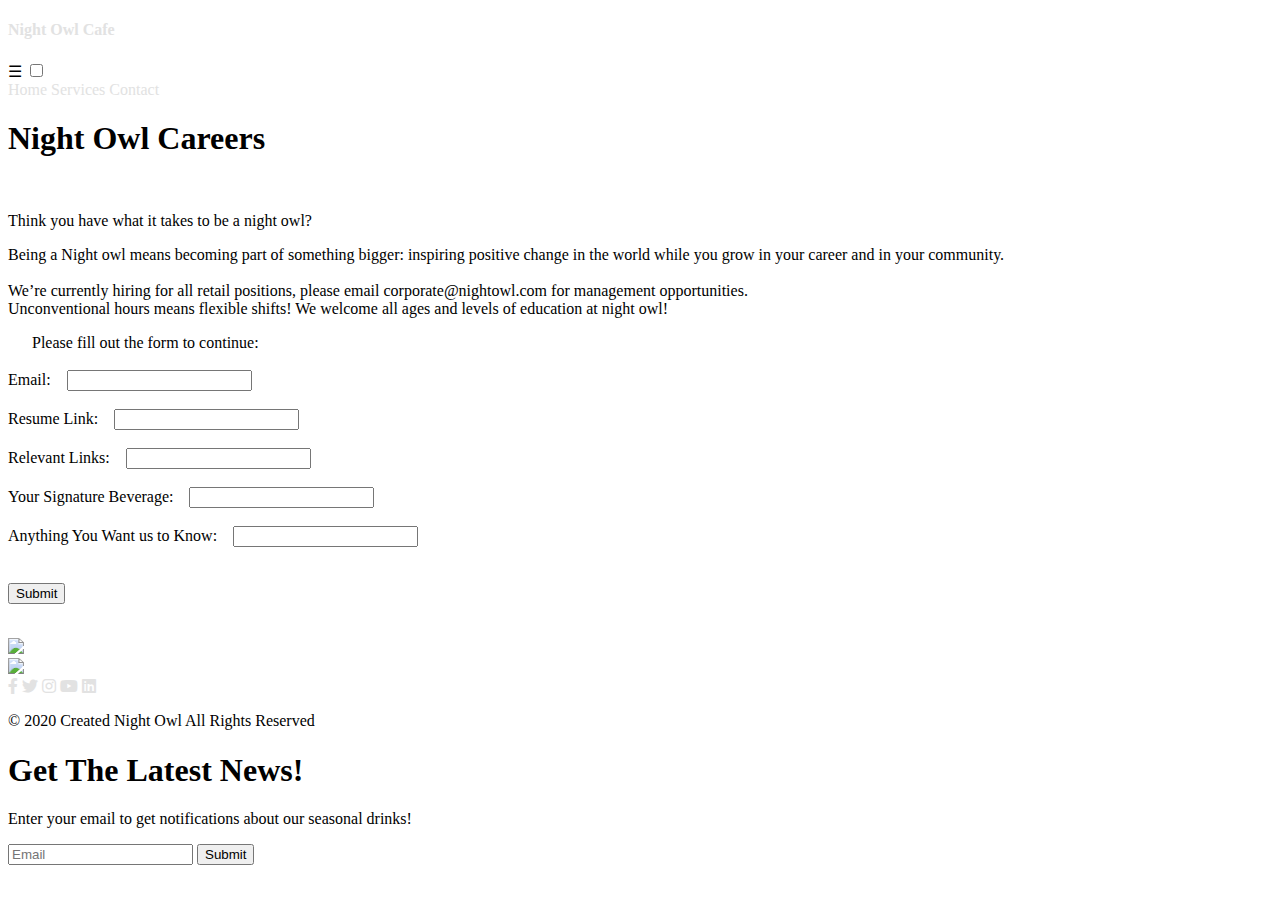
==== apply.html @ 24742e05 "Add files via upload" ====
<!DOCTYPE html>
<html lang="en">
<head>
  <meta charset="UTF-8">
  <meta name="viewport" content="width=device-width, initial-scale=1.0">
  <link href="https://fonts.googleapis.com/css?family=Poppins&display=swap" rel="stylesheet">
  <link rel="stylesheet" href="https://cdnjs.cloudflare.com/ajax/libs/font-awesome/5.11.2/css/all.css">
  <link rel="stylesheet" href="css/apply.css">
  <title>Careers</title>
  <style type="text/css">
      a {
        color: rgb(226, 226, 226);
        text-decoration: none;
      }
  </style>
</head>

<body>
  <nav>
    <div class="logo">
      <h4><a href="index.html">Night Owl Cafe</a></h4>
    </div>
    <div class="hamburger">
      <label for="toggle">&#9776;</label>
      <input type="checkbox" id="toggle"/>
      <div class="nav-links">
        <a class="current" href="index.html">Home</a>
        <a  href="services.html">Services</a>
        <a href="contact.html">Contact</a>
      </div>
    </div>
  </nav>

  <h1 id="headingcareer">Night Owl <span id="careerbig">Careers</span></h1><br>
  <p id="specialhead">Think you have what it takes to be a night owl? </p>
  <p id="desctxt">Being a Night owl means becoming part of something bigger:
    inspiring positive change in the world while you grow in your career and in
     your community. <br><br>We’re currently hiring for all retail positions,
     please email <span id="brightblue">corporate@nightowl.com</span> for management
     opportunities.<br>Unconventional hours means flexible shifts! We welcome
     all ages and levels of education at night owl!</p>
  <div class="formbox">

    <div class="fixalign">


  <form id="frm1">
    &nbsp&nbsp&nbsp&nbsp&nbsp&nbsp<span id="medblue">Please fill out the form to continue:</span><br><br>
    Email: &nbsp&nbsp&nbsp<input type="text" class="text" id="Email"><br><br>
    Resume Link: &nbsp&nbsp&nbsp<input type="text" class="text"id="Resume"><br><br>
    Relevant Links: &nbsp&nbsp&nbsp<input type="text" class="text"id="Relevant"><br><br>
    Your Signature Beverage: &nbsp&nbsp&nbsp<input type="text"class="text" id="Signature"><br><br>
    Anything You Want us to Know: &nbsp&nbsp&nbsp<input type="text" class="text"id="Anything"><br><br><br>
    <input type="button" class="btn"onclick=" process_answer();" value="Submit"><br><br>
    <p id="answer"></p>
  </form>
  <img id="imageside" src="https://i.imgur.com/GYp8SP2.jpg" width="60%">

<script>
function process_answer() {
var mail = document.getElementById("Email").value;
var Resume = document.getElementById("Resume").value;
var Signature = document.getElementById("Signature").value;
var Anything = document.getElementById("Anything").value;

if (mail == "" || Resume == "" || Signature == ""){
  document.getElementById("answer").innerHTML =
  "Uh ok! Looks like you didn't fill out the form completely"
} else {
  document.getElementById("answer").innerHTML =
  "Thank you for submitting an appliction! We'll be getting to you shortly."
}
}

</script>
  </div>
</div>
  <footer>
    <div class="footer-container">

      <div class="footer-left">
        <img src="images/logo.png" class="logo-footer">
        <div class="social-media">
          <a href="#"><i class="fab fa-facebook-f"></i></a>
          <a href="#"><i class="fab fa-twitter"></i></a>
          <a href="#"><i class="fab fa-instagram"></i></a>
          <a href="#"><i class="fab fa-youtube"></i></a>
          <a href="#"><i class="fab fa-linkedin"></i></a>

        </div>
        <p class="copyright">© 2020 Created Night Owl All Rights Reserved </p>
      </div>

      <div class="footer-right">
        <h1>Get The Latest News!</h1>
        <div class="border"></div>
        <p>Enter your email to get notifications about our seasonal drinks!</p>
        <form action="" class="notif-form">
          <input type="text" class="text" placeholder="Email">
          <input type="submit" class="btn" value="Submit">
        </form>
      </div>
    </div>
  </footer>

</body>
</html>
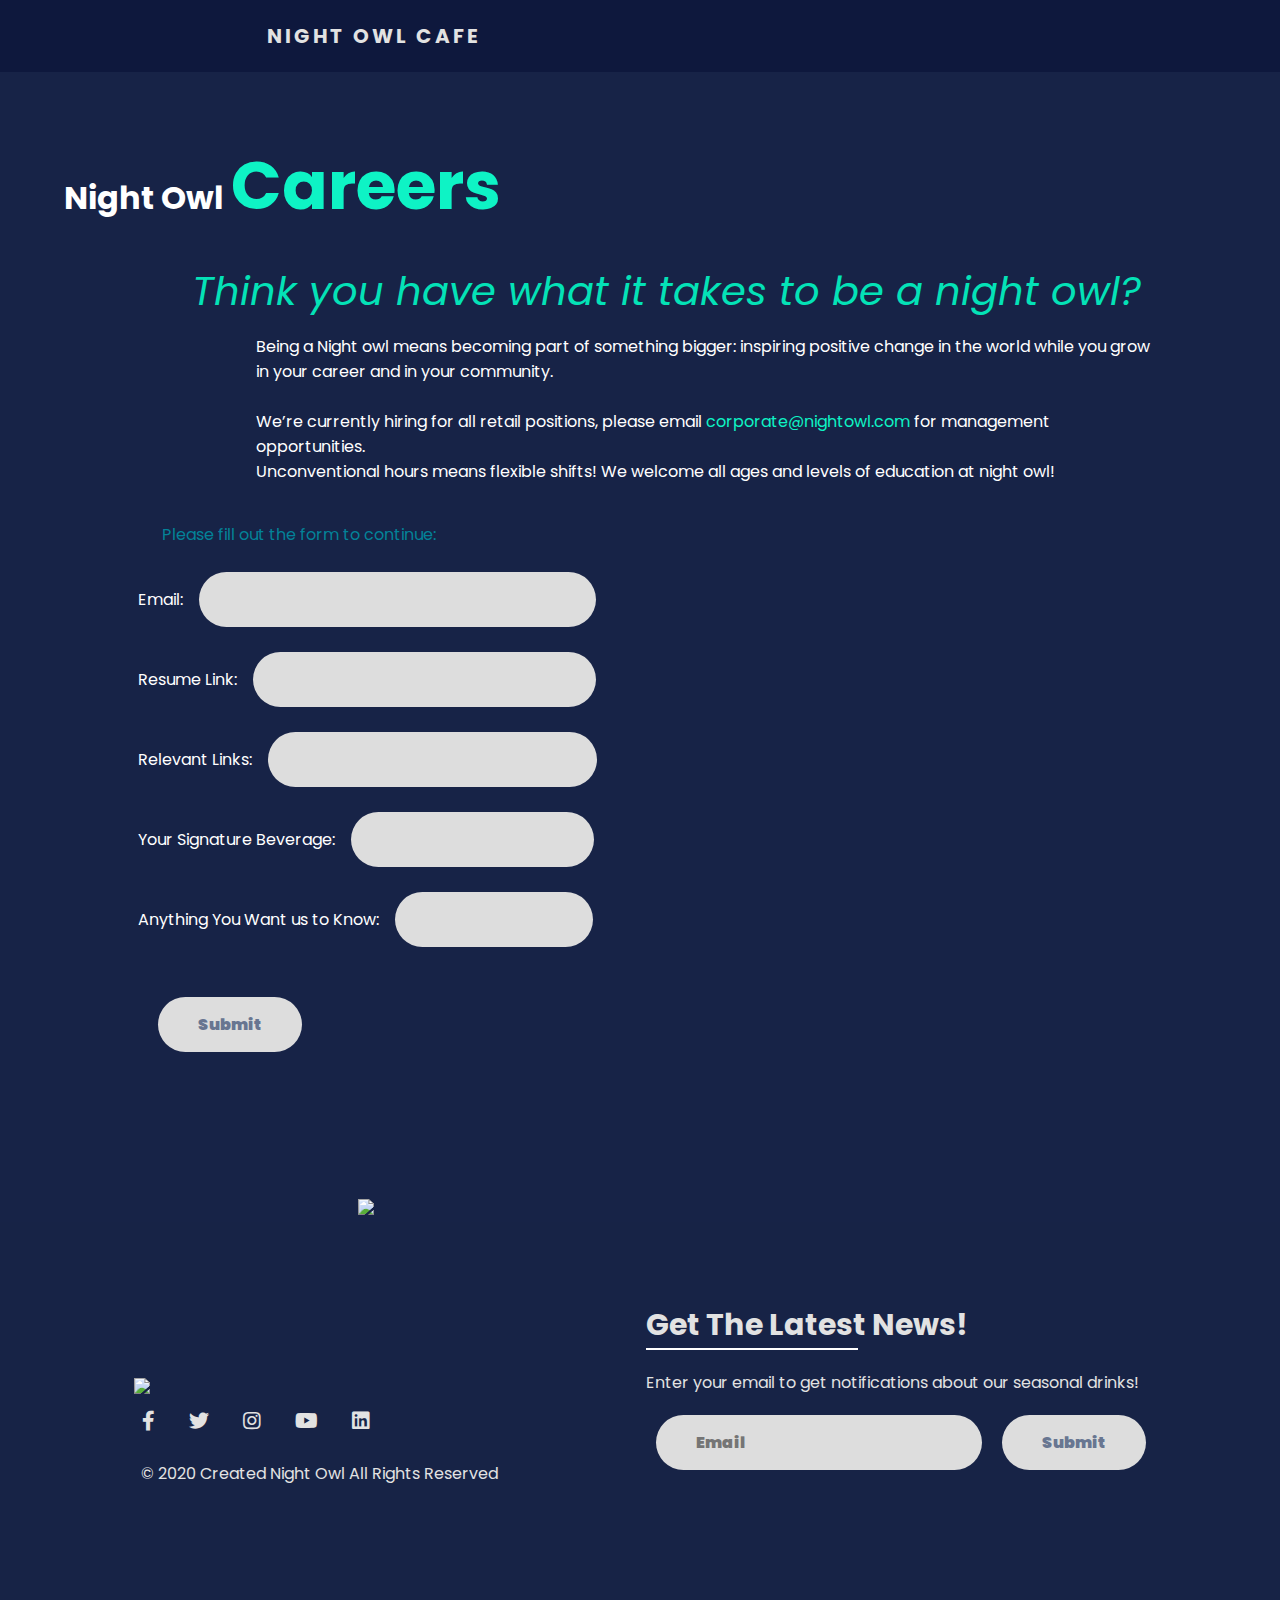
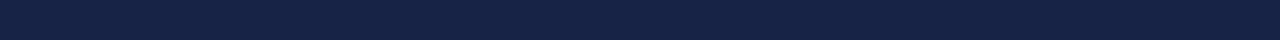
==== commit 7e3efb7a: "Update apply.html" ====
--- a/apply.html
+++ b/apply.html
@@ -17,19 +17,24 @@
 
 <body>
   <nav>
-    <div class="logo">
-      <h4><a href="index.html">Night Owl Cafe</a></h4>
-    </div>
-    <div class="hamburger">
-      <label for="toggle">&#9776;</label>
-      <input type="checkbox" id="toggle"/>
-      <div class="nav-links">
-        <a class="current" href="index.html">Home</a>
-        <a  href="services.html">Services</a>
-        <a href="contact.html">Contact</a>
-      </div>
-    </div>
-  </nav>
+     <div class="logo">
+       <h4><a href="index.html">Night Owl Cafe</a></h4>
+     </div>
+     <div class="hamburger">
+       <label for="toggle">&#9776;</label>
+       <input type="checkbox" id="toggle"/>
+       <div class="nav-links">
+         <a class="current" href="index.html">Home</a>
+         <a  href="apply.html">Apply</a>
+         <a href="events.html">Events</a>
+         <a href="donation.html">Donation</a>
+         <a href="giftcards.html">Giftcards</a>
+         <a href="team.html">About
+         <a href="#">Selection</a>
+         </a>
+       </div>
+     </div>
+   </nav>
 
   <h1 id="headingcareer">Night Owl <span id="careerbig">Careers</span></h1><br>
   <p id="specialhead">Think you have what it takes to be a night owl? </p>
--- a/css/apply.css
+++ b/css/apply.css
@@ -0,0 +1,429 @@
+*{
+	margin: 0;
+	padding: 0;
+  box-sizing: border-box;
+  font-family: 'Poppins', sans-serif;
+
+}
+
+body {
+	background-color:#172347;
+	color:white;
+}
+
+
+.formback {
+	width:500px;
+	height:380px;
+	background-color:#025385;
+	text-align: center;
+	margin-bottom: 80px;
+}
+
+form {
+	padding-left: 10px;
+	padding-bottom: 40px;
+	margin-bottom: 80px;
+	width: 500px;
+}
+
+hr.event-divider{
+	border-style:dashed;
+	border-width: 2px;
+	margin-left:40px;
+	margin-right:40px;
+	margin-bottom: 15px;
+}
+
+p.day{
+	text-align:center;
+	font-size: 30px;
+	font-weight:bold;
+}
+
+.event {
+	width: 100%;
+	min-height: 300px;
+	padding: 20px;
+	margin-bottom: 40px;
+	text-align:center;
+}
+
+.date {
+	height: 100px;
+	width: 100px;
+	margin: 0, auto, 20px, auto;
+	display: inline-block;
+	background-color:#04E2B7;
+	color:black;
+}
+
+.details {
+	height: 100px;
+	width: 65%;
+	margin-top: 50px;
+	margin-bottom: 40px;
+	margin: auto;
+	text-align:left;
+	padding: 30px;
+	min-height: 40px;
+}
+
+@media screen and (max-width:800px){
+	.event {
+		height: 300px;
+	}
+}
+
+@media screen and (max-width:550px){
+	.event {
+		height: 400px;
+	}
+}
+
+nav {
+  position: sticky;
+  top: 0px;
+  display: flex;
+  justify-content: space-around;
+  align-items: center;
+  width: 100%;
+  min-height: 8vh;
+  z-index: 999;
+	background-color: #0e183d;
+	animation-name: toolbarblack;
+	animation-duration: 8s;
+	animation-iteration-count: 1;
+}
+
+@keyframes toolbarblack {
+  0% {background-color:#172346;}
+  100% {background-color:#0e183d;}
+}
+
+.logo {
+  text-transform: uppercase;
+  letter-spacing: 3px;
+  font-size: 125%;
+}
+
+.hamburger {
+  text-align: right;
+  height: 70px;
+  line-height: 70px;
+  color: rgb(226, 226, 226);
+}
+
+.nav-links {
+  margin: 0 30px 0 0;
+  font-weight: bold;
+  width: 100%;
+}
+
+.nav-links a {
+  clear: right;
+  margin: 0 20px;
+  line-height: 70px;
+  transition: 0.35s ease-in;
+}
+
+.nav-links a:hover {
+  background-color: #687691;
+  color: rgb(0, 0, 0);
+}
+
+.nav-links .current {
+  color: rgb(253, 210, 15);
+}
+
+.nav-links .current:hover {
+  color: rgb(253, 210, 15);
+}
+
+label {
+  margin: 0 40px 0 0;
+  font-size: 162.5%;
+  line-height: 70px;
+  display: none;
+  float: right;
+}
+
+#toggle {
+  display: none;
+}
+
+@media screen and (max-width: 600px) {
+  label {
+    display: block;
+    cursor: pointer;
+  }
+
+  .nav-links {
+    text-align: center;
+    background-color: #687691;
+    width: 100%;
+    display: none;
+  }
+
+  .nav-links a:first-child {
+    border-top: 1px solid white;
+
+  }
+
+  .nav-links a {
+    display: block;
+    border-bottom: 1px solid white;
+    margin: 0px;
+
+  }
+
+  #toggle:checked + .nav-links {
+    display: block;
+  }
+}
+
+
+footer {
+	animation-name: toolbarblack;
+	animation-duration: 8s;
+	padding: 50px 0;
+	background-color: #0e183d;
+  }
+
+  .footer-container {
+    max-width: 1200px;
+    margin: auto;
+    padding: 0 20px;
+    display: flex;
+    justify-content: space-around;
+    align-items: center;
+    flex-wrap: wrap-reverse;
+  }
+
+  .logo-footer {
+    width: 250px;
+  }
+
+  .social-media {
+    margin: 5px 8px;;
+  }
+
+  .social-media a {
+    margin-right: 30px;
+    font-size: 20px;
+    transition: 0.35s ease-in;
+  }
+
+  .social-media a:hover {
+    color: black;
+  }
+
+  .copyright {
+    color: rgb(226, 226, 226);
+    padding: 20px 0px 0px 7px;
+  }
+
+  .footer-right h1 {
+    margin-top: 30px;
+    color: rgb(226, 226, 226);
+    font-size: 30px;
+  }
+
+  .nav-links {
+    text-align: center;
+    background-color: #687691;
+    width: 100%;
+    display: none;
+  }
+
+  .nav-links a:first-child {
+    border-top: 1px solid white;
+
+  }
+
+  .nav-links a {
+    display: block;
+    border-bottom: 1px solid white;
+    margin: 0px;
+
+  }
+
+  #toggle:checked + .nav-links {
+    display: block;
+  }
+
+
+
+footer {
+  background-color: #172346;
+  padding: 50px 0;
+}
+
+.footer-container {
+  max-width: 1200px;
+  margin: auto;
+  padding: 0 20px;
+  display: flex;
+  justify-content: space-around;
+  align-items: center;
+  flex-wrap: wrap-reverse;
+}
+
+.logo-footer {
+  width: 250px;
+}
+
+.social-media {
+  margin: 5px 8px;;
+}
+
+.social-media a {
+  margin-right: 30px;
+  font-size: 20px;
+  transition: 0.35s ease-in;
+}
+
+.social-media a:hover {
+  color: black;
+}
+
+.copyright {
+  color: rgb(226, 226, 226);
+  padding: 20px 0px 0px 7px;
+}
+
+.footer-right h1 {
+  margin-top: 30px;
+  color: rgb(226, 226, 226);
+  font-size: 30px;
+}
+
+.footer-right p {
+  color: rgb(226, 226, 226);
+  padding-bottom: 20px;
+}
+
+.border {
+  margin: 0px 0 20px 0;
+  width: 212px;
+  height: 2px;
+  background: white;
+}
+
+.notif-form {
+  display: flex;
+  justify-content: center;
+  align-content: center;
+  flex-wrap: wrap;
+}
+
+.text {
+  flex: 1;
+  padding: 15px 40px;
+  font-size: 16px;
+  color: #687691;
+  background: #ddd;
+  font-weight: 900;
+  border: none;
+  outline: none;
+  border-radius: 30px;
+  min-width: 150px;
+}
+
+.btn {
+  cursor: pointer;
+  padding: 15px 40px;
+  font-size: 16px;
+  color: #687691;
+  background: #ddd;
+  font-weight: 900;
+  border: none;
+  outline: none;
+  border-radius: 30px;
+  margin-left: 20px;
+  transition: opacity 0.35s ease-in;
+}
+
+.btn:hover {
+  opacity: 0.6;
+}
+
+@media screen and (max-width:1000px) {
+  .footer-container {
+    max-width: 600px;
+  }
+
+  .footer-right {
+    width: 100%;
+    margin-bottom: 50px;
+  }
+
+  .footer-left {
+    width: 100%;
+    text-align: center;
+  }
+}
+.center {
+	text-align: center;
+}
+.formbox {
+	padding-left: 10%;
+
+}
+#headingcareer{
+	padding-top: 5%;
+	padding-left: 5%;
+}
+
+#careerbig{
+	font-size: 50pt;
+	color: #0EF3C5;
+}
+#desctxt{
+	padding-left: 20%;
+	padding-right: 10%;
+	padding-bottom: 3%;
+}
+#specialhead{
+	color: #04E2B7;
+	font-size: 30pt;
+	font-style: oblique;
+	padding-left: 15%;
+	padding-right: 10%;
+	padding-bottom: 1%;
+}
+#brightblue {
+	color: #0EF3C5;
+}
+#Email {
+	width: 81%;
+}
+#Resume {
+	width: 70%;
+}
+#Relevant{
+	width: 67.2%;
+}
+#Signature{
+	width: 49.5%;
+}
+#Anything {
+	width: 40.5%;
+}
+#medblue {
+	color: #038298;
+}
+#imageside {
+	display: inline-block;
+	padding-left: 20%;
+	padding-top: 0%;
+}
+#frm1 {
+	display: inline-block;
+}
+#button {
+	font-family: 'Poppins', sans-serif;
+}
+#answer {
+	color: #0EF3C5;
+}
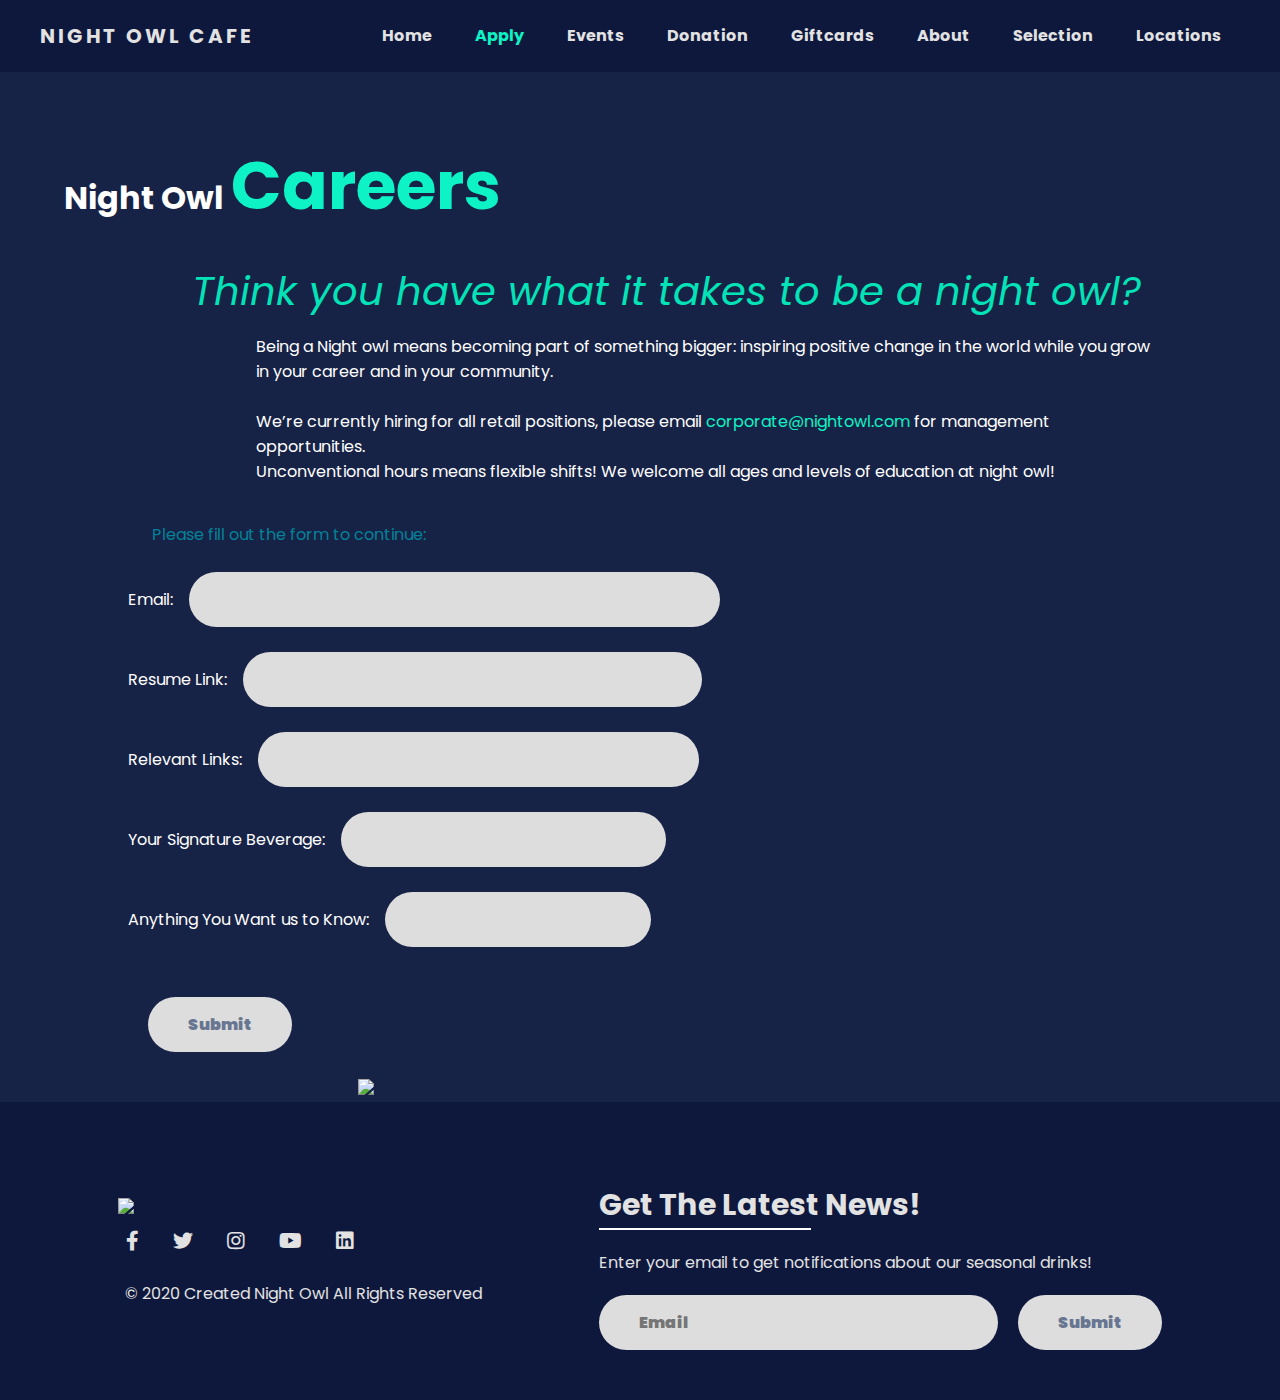
==== commit 6c8bdd13: "Update apply.html" ====
--- a/apply.html
+++ b/apply.html
@@ -24,13 +24,14 @@
        <label for="toggle">&#9776;</label>
        <input type="checkbox" id="toggle"/>
        <div class="nav-links">
-         <a class="current" href="index.html">Home</a>
-         <a  href="apply.html">Apply</a>
+         <a  href="index.html">Home</a>
+         <a class="current" href="apply.html">Apply</a>
          <a href="events.html">Events</a>
          <a href="donation.html">Donation</a>
          <a href="giftcards.html">Giftcards</a>
          <a href="team.html">About
-         <a href="#">Selection</a>
+         <a href="coffee.html">Selection</a>
+         <a href="locations.html">Locations</a>
          </a>
        </div>
      </div>
--- a/css/apply.css
+++ b/css/apply.css
@@ -3,83 +3,8 @@
 	padding: 0;
   box-sizing: border-box;
   font-family: 'Poppins', sans-serif;
-
-}
-
-body {
-	background-color:#172347;
-	color:white;
-}
-
-
-.formback {
-	width:500px;
-	height:380px;
-	background-color:#025385;
-	text-align: center;
-	margin-bottom: 80px;
-}
-
-form {
-	padding-left: 10px;
-	padding-bottom: 40px;
-	margin-bottom: 80px;
-	width: 500px;
-}
-
-hr.event-divider{
-	border-style:dashed;
-	border-width: 2px;
-	margin-left:40px;
-	margin-right:40px;
-	margin-bottom: 15px;
-}
-
-p.day{
-	text-align:center;
-	font-size: 30px;
-	font-weight:bold;
-}
-
-.event {
-	width: 100%;
-	min-height: 300px;
-	padding: 20px;
-	margin-bottom: 40px;
-	text-align:center;
-}
-
-.date {
-	height: 100px;
-	width: 100px;
-	margin: 0, auto, 20px, auto;
-	display: inline-block;
-	background-color:#04E2B7;
-	color:black;
-}
-
-.details {
-	height: 100px;
-	width: 65%;
-	margin-top: 50px;
-	margin-bottom: 40px;
-	margin: auto;
-	text-align:left;
-	padding: 30px;
-	min-height: 40px;
-}
-
-@media screen and (max-width:800px){
-	.event {
-		height: 300px;
-	}
-}
-
-@media screen and (max-width:550px){
-	.event {
-		height: 400px;
-	}
-}
+}
+
 
 nav {
   position: sticky;
@@ -89,16 +14,19 @@
   align-items: center;
   width: 100%;
   min-height: 8vh;
-  z-index: 999;
-	background-color: #0e183d;
+  background-color: #0e183d;
 	animation-name: toolbarblack;
 	animation-duration: 8s;
 	animation-iteration-count: 1;
-}
-
+  z-index: 999;
+}
 @keyframes toolbarblack {
   0% {background-color:#172346;}
   100% {background-color:#0e183d;}
+}
+body {
+	background-color: #172346;
+	color: white;
 }
 
 .logo {
@@ -129,11 +57,10 @@
 
 .nav-links a:hover {
   background-color: #687691;
-  color: rgb(0, 0, 0);
 }
 
 .nav-links .current {
-  color: rgb(253, 210, 15);
+  color: #0EF3C5;
 }
 
 .nav-links .current:hover {
@@ -182,80 +109,10 @@
   }
 }
 
-
 footer {
+	background-color: #0e183d;
 	animation-name: toolbarblack;
 	animation-duration: 8s;
-	padding: 50px 0;
-	background-color: #0e183d;
-  }
-
-  .footer-container {
-    max-width: 1200px;
-    margin: auto;
-    padding: 0 20px;
-    display: flex;
-    justify-content: space-around;
-    align-items: center;
-    flex-wrap: wrap-reverse;
-  }
-
-  .logo-footer {
-    width: 250px;
-  }
-
-  .social-media {
-    margin: 5px 8px;;
-  }
-
-  .social-media a {
-    margin-right: 30px;
-    font-size: 20px;
-    transition: 0.35s ease-in;
-  }
-
-  .social-media a:hover {
-    color: black;
-  }
-
-  .copyright {
-    color: rgb(226, 226, 226);
-    padding: 20px 0px 0px 7px;
-  }
-
-  .footer-right h1 {
-    margin-top: 30px;
-    color: rgb(226, 226, 226);
-    font-size: 30px;
-  }
-
-  .nav-links {
-    text-align: center;
-    background-color: #687691;
-    width: 100%;
-    display: none;
-  }
-
-  .nav-links a:first-child {
-    border-top: 1px solid white;
-
-  }
-
-  .nav-links a {
-    display: block;
-    border-bottom: 1px solid white;
-    margin: 0px;
-
-  }
-
-  #toggle:checked + .nav-links {
-    display: block;
-  }
-
-
-
-footer {
-  background-color: #172346;
   padding: 50px 0;
 }
 
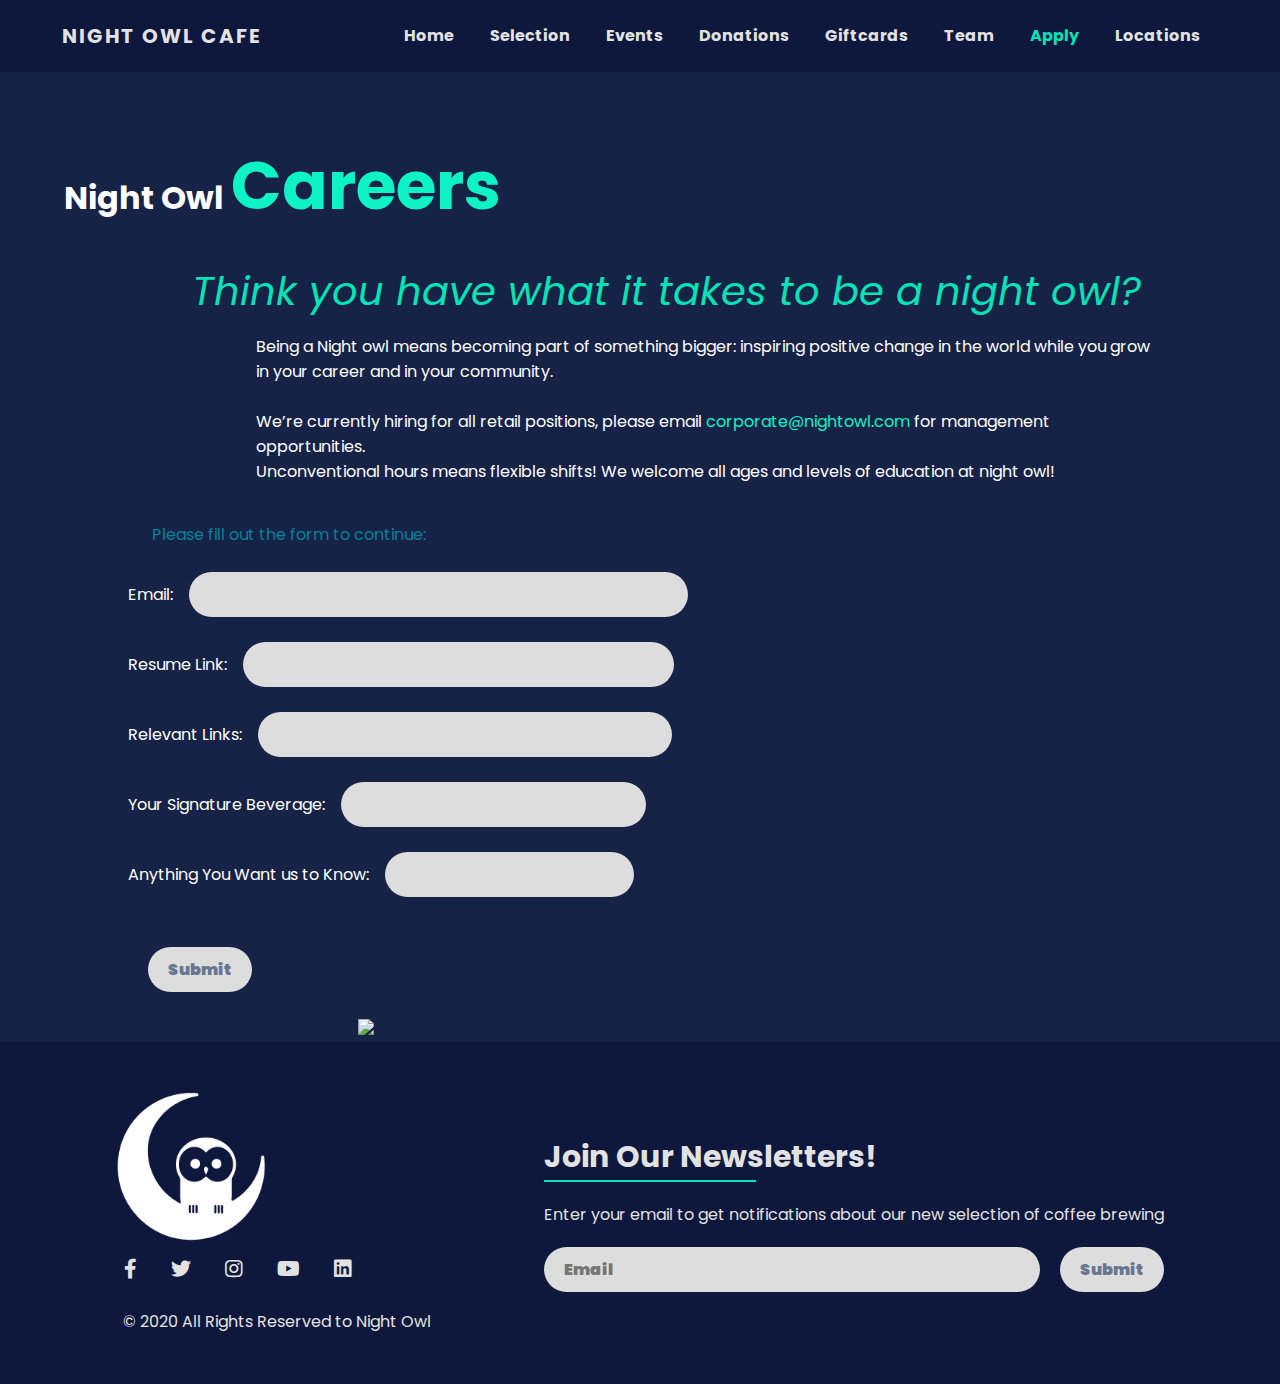
==== commit 059ae885: "footer" ====
--- a/apply.html
+++ b/apply.html
@@ -17,25 +17,26 @@
 
 <body>
   <nav>
-     <div class="logo">
-       <h4><a href="index.html">Night Owl Cafe</a></h4>
-     </div>
-     <div class="hamburger">
-       <label for="toggle">&#9776;</label>
-       <input type="checkbox" id="toggle"/>
-       <div class="nav-links">
-         <a  href="index.html">Home</a>
-         <a class="current" href="apply.html">Apply</a>
-         <a href="events.html">Events</a>
-         <a href="donation.html">Donation</a>
-         <a href="giftcards.html">Giftcards</a>
-         <a href="team.html">About
-         <a href="coffee.html">Selection</a>
-         <a href="locations.html">Locations</a>
-         </a>
-       </div>
-     </div>
-   </nav>
+    <div class="logo">
+      <h4><a href="index.html">Night Owl Cafe</a></h4>
+    </div>
+    <ul class="nav-links">
+      <li><a  href="index.html">Home</a></li>
+      <li><a href="coffee.html">Selection</a></li>
+      <li><a href="events.html">Events</a></li>
+      <li><a href="donation.html">Donations</a></li>
+      <li><a href="giftcards.html">Giftcards</a></li>
+      <li><a href="team.html">Team</a></li>
+      <li><a class="current" href="apply.html">Apply</a></li>
+      <li><a href="locations.html">Locations</a></li>
+    </ul>
+    <div class="burger">
+      <div class="top"></div>
+      <div class="middle"></div>
+      <div class="bottom"></div>
+    </div>
+  </nav>
+  <script src="/js/nav.js"></script>
 
   <h1 id="headingcareer">Night Owl <span id="careerbig">Careers</span></h1><br>
   <p id="specialhead">Think you have what it takes to be a night owl? </p>
@@ -81,33 +82,32 @@
 </script>
   </div>
 </div>
-  <footer>
-    <div class="footer-container">
+<footer>
+  <div class="footer-container">
 
-      <div class="footer-left">
-        <img src="images/logo.png" class="logo-footer">
-        <div class="social-media">
-          <a href="#"><i class="fab fa-facebook-f"></i></a>
-          <a href="#"><i class="fab fa-twitter"></i></a>
-          <a href="#"><i class="fab fa-instagram"></i></a>
-          <a href="#"><i class="fab fa-youtube"></i></a>
-          <a href="#"><i class="fab fa-linkedin"></i></a>
+    <div class="footer-left">
+      <img src="images/logo.png" class="logo-footer">
+      <div class="social-media">
+        <a href="#"><i class="fab fa-facebook-f"></i></a>
+        <a href="#"><i class="fab fa-twitter"></i></a>
+        <a href="#"><i class="fab fa-instagram"></i></a>
+        <a href="#"><i class="fab fa-youtube"></i></a>
+        <a href="#"><i class="fab fa-linkedin"></i></a>
+      </div>
+      <p class="copyright">© 2020 All Rights Reserved to Night Owl <br> </p>
+    </div>
 
-        </div>
-        <p class="copyright">© 2020 Created Night Owl All Rights Reserved </p>
-      </div>
-
-      <div class="footer-right">
-        <h1>Get The Latest News!</h1>
-        <div class="border"></div>
-        <p>Enter your email to get notifications about our seasonal drinks!</p>
-        <form action="" class="notif-form">
-          <input type="text" class="text" placeholder="Email">
-          <input type="submit" class="btn" value="Submit">
-        </form>
-      </div>
+    <div class="footer-right">
+      <h1>Join Our Newsletters!</h1>
+      <div class="border"></div>
+      <p>Enter your email to get notifications about our new selection of coffee brewing</p>
+      <form action="" class="notif-form">
+        <input type="text" class="text" placeholder="Email">
+        <input type="submit" class="btn" value="Submit">
+      </form>
     </div>
-  </footer>
+  </div>
+</footer>
 
 </body>
 </html>
--- a/css/apply.css
+++ b/css/apply.css
@@ -5,6 +5,10 @@
   font-family: 'Poppins', sans-serif;
 }
 
+body {
+	background-color: #172346;
+	color: white;
+}
 
 nav {
   position: sticky;
@@ -20,99 +24,137 @@
 	animation-iteration-count: 1;
   z-index: 999;
 }
+
 @keyframes toolbarblack {
   0% {background-color:#172346;}
   100% {background-color:#0e183d;}
 }
-body {
-	background-color: #172346;
-	color: white;
-}
 
 .logo {
   text-transform: uppercase;
-  letter-spacing: 3px;
+  letter-spacing: 2px;
   font-size: 125%;
 }
 
-.hamburger {
-  text-align: right;
-  height: 70px;
-  line-height: 70px;
-  color: rgb(226, 226, 226);
-}
-
 .nav-links {
-  margin: 0 30px 0 0;
+  display: flex;
+  justify-content: space-around;
+  width: 65%;
+}
+
+.nav-links li {
+  list-style: none;
+}
+
+.nav-links a {
   font-weight: bold;
+  font-size: 16px;
+}
+
+.nav-links li::after {
+  content: '';
+  display: block;
+  width: 0px;
+  height: 2px;
+  background: #04E2B7;
+  transition: width 0.3s;
+}
+
+.nav-links li:hover::after {
   width: 100%;
-}
-
-.nav-links a {
-  clear: right;
-  margin: 0 20px;
-  line-height: 70px;
-  transition: 0.35s ease-in;
-}
-
-.nav-links a:hover {
-  background-color: #687691;
+  transition: width 0.3s;
 }
 
 .nav-links .current {
-  color: #0EF3C5;
+  color: #04E2B7;
 }
 
 .nav-links .current:hover {
-  color: rgb(253, 210, 15);
-}
-
-label {
-  margin: 0 40px 0 0;
-  font-size: 162.5%;
-  line-height: 70px;
+  color: #04E2B7;
+}
+
+.burger {
   display: none;
-  float: right;
-}
-
-#toggle {
-  display: none;
-}
-
-@media screen and (max-width: 600px) {
-  label {
+}
+
+.burger div {
+  width: 22px;
+  height: 2px;
+  margin: 5px;
+  background-color: rgb(226, 226, 226);
+  transition: all 0.3s ease;
+}
+
+@media screen and (max-width: 1024px) {
+  .nav-links {
+    width: 75%;
+  }
+}
+
+@media screen and (max-width: 768px) {
+  body {
+    overflow-x: hidden;
+  }
+
+  .nav-links {
+    position: absolute;
+    right: 0px;
+    height: 92vh;
+    top: 8vh;
+    background-color: #0e183d;
+    display: flex;
+    flex-direction: column;
+    align-items: center;
+    width: 40%;
+    transform: translateX(100%);
+    transition: transform 0.5s ease;
+  }
+
+  .nav-links li {
+    opacity: 0;
+  }
+
+  .burger {
     display: block;
     cursor: pointer;
   }
-
-  .nav-links {
-    text-align: center;
-    background-color: #687691;
-    width: 100%;
-    display: none;
-  }
-
-  .nav-links a:first-child {
-    border-top: 1px solid white;
-
-  }
-
-  .nav-links a {
-    display: block;
-    border-bottom: 1px solid white;
-    margin: 0px;
-
-  }
-
-  #toggle:checked + .nav-links {
-    display: block;
-  }
-}
+}
+
+.nav-active {
+  transform: translateX(0%);
+}
+
+@keyframes navLinkFade {
+  from {
+    opacity: 0;
+    transform: translateX(50px);
+  }
+  to {
+    opacity: 1;
+    transform: translateX(0px);
+  }
+}
+
+.toggle .top {
+  transform: rotate(-45deg) translate(-5px,5px);
+}
+
+.toggle .middle {
+  opacity: 0;
+}
+
+.toggle .bottom {
+  transform: rotate(45deg) translate(-5px,-5px);
+}
+
+
+
 
 footer {
-	background-color: #0e183d;
-	animation-name: toolbarblack;
-	animation-duration: 8s;
+  background-color: #0e183d;
+  animation-name: toolbarblack;
+  animation-duration: 8s;
+  animation-iteration-count: 1;
   padding: 50px 0;
 }
 
@@ -127,7 +169,7 @@
 }
 
 .logo-footer {
-  width: 250px;
+  width: 150px;
 }
 
 .social-media {
@@ -141,7 +183,7 @@
 }
 
 .social-media a:hover {
-  color: black;
+  color: #04E2B7;
 }
 
 .copyright {
@@ -150,7 +192,7 @@
 }
 
 .footer-right h1 {
-  margin-top: 30px;
+  /* margin-top: 30px; */
   color: rgb(226, 226, 226);
   font-size: 30px;
 }
@@ -164,7 +206,7 @@
   margin: 0px 0 20px 0;
   width: 212px;
   height: 2px;
-  background: white;
+  background: #04E2B7;
 }
 
 .notif-form {
@@ -176,7 +218,7 @@
 
 .text {
   flex: 1;
-  padding: 15px 40px;
+  padding: 10px 20px;
   font-size: 16px;
   color: #687691;
   background: #ddd;
@@ -189,7 +231,7 @@
 
 .btn {
   cursor: pointer;
-  padding: 15px 40px;
+  padding: 10px 20px;
   font-size: 16px;
   color: #687691;
   background: #ddd;
@@ -205,7 +247,7 @@
   opacity: 0.6;
 }
 
-@media screen and (max-width:1000px) {
+@media screen and (max-width:1024px) {
   .footer-container {
     max-width: 600px;
   }
@@ -284,3 +326,30 @@
 #answer {
 	color: #0EF3C5;
 }
+.map1 {
+	display: inline-block;
+	padding: 2%;
+}
+.gmap_canvas {
+	align-content: center;
+}
+.fixedit {
+	align-content: center;
+	padding-left: 10%;
+	padding-right: %;
+
+}
+#onlyvisiblemobile{
+	visibility: hidden;
+}
+
+
+
+@media only screen and (max-width: 1160px) {
+	table {
+  visibility: hidden;
+}
+   #onlyvisiblemobile{
+		 visibility: visible;
+	 }
+}
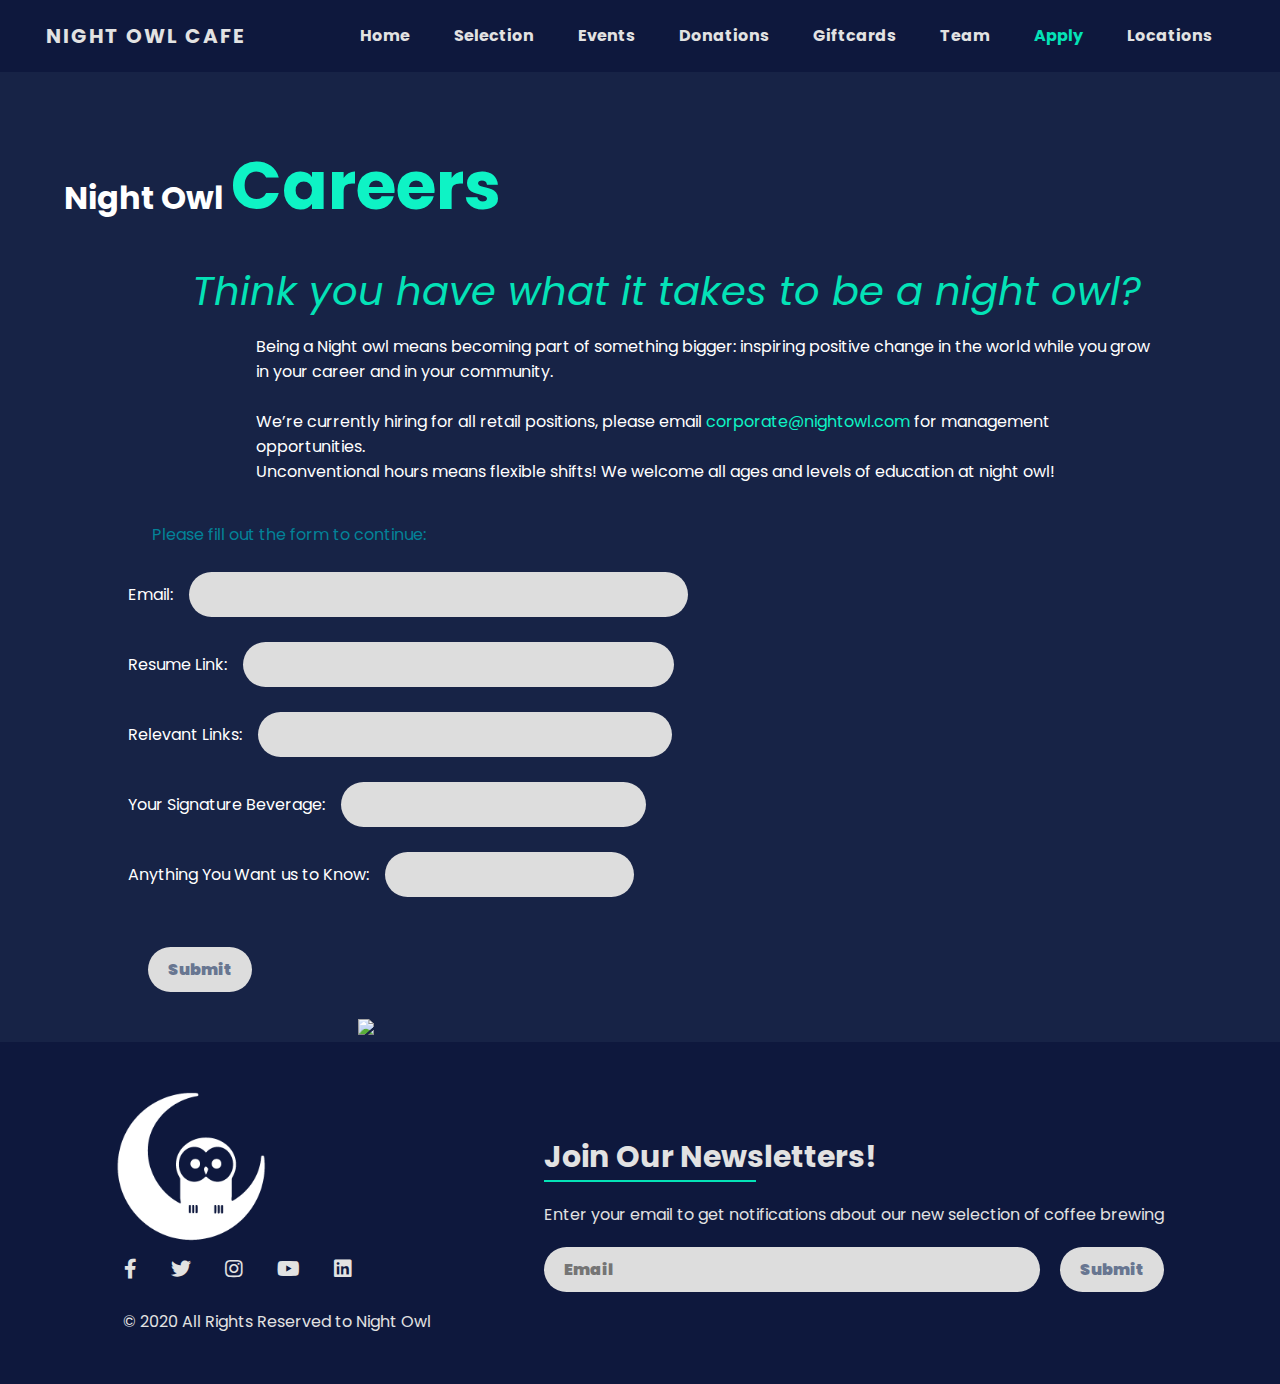
==== commit ac0ad11c: "main" ====
--- a/apply.html
+++ b/apply.html
@@ -5,6 +5,7 @@
   <meta name="viewport" content="width=device-width, initial-scale=1.0">
   <link href="https://fonts.googleapis.com/css?family=Poppins&display=swap" rel="stylesheet">
   <link rel="stylesheet" href="https://cdnjs.cloudflare.com/ajax/libs/font-awesome/5.11.2/css/all.css">
+  <link rel="stylesheet" href="css/main.css">
   <link rel="stylesheet" href="css/apply.css">
   <title>Careers</title>
   <style type="text/css">
--- a/css/main.css
+++ b/css/main.css
@@ -0,0 +1,258 @@
+*{
+	margin: 0;
+	padding: 0;
+  box-sizing: border-box;
+  font-family: 'Poppins', sans-serif;
+}
+
+
+nav {
+  position: sticky;
+  top: 0px;
+  display: flex;
+  justify-content: space-around;
+  align-items: center;
+  width: 100%;
+  min-height: 8vh;
+  background-color: #0e183d;
+	animation-name: toolbarblack;
+	animation-duration: 8s;
+	animation-iteration-count: 1;
+  z-index: 999;
+}
+
+@keyframes toolbarblack {
+  0% {background-color:#172346;}
+  100% {background-color:#0e183d;}
+}
+
+.logo {
+  text-transform: uppercase;
+  letter-spacing: 2px;
+  font-size: 125%;
+}
+
+.nav-links {
+  display: flex;
+  justify-content: space-around;
+  width: 70%;
+}
+
+.nav-links li {
+  list-style: none;
+}
+
+.nav-links a {
+  font-weight: bold;
+  font-size: 16px;
+}
+
+.nav-links li::after {
+  content: '';
+  display: block;
+  width: 0px;
+  height: 2px;
+  background: #04E2B7;
+  transition: width 0.3s;
+}
+
+.nav-links li:hover::after {
+  width: 100%;
+  transition: width 0.3s;
+}
+
+.nav-links .current {
+  color: #04E2B7;
+}
+
+.nav-links .current:hover {
+  color: #04E2B7;
+}
+
+.burger {
+  display: none;
+}
+
+.burger div {
+  width: 22px;
+  height: 2px;
+  margin: 5px;
+  background-color: rgb(226, 226, 226);
+  transition: all 0.3s ease;
+}
+
+@media screen and (max-width: 1024px) {
+  body {
+    overflow-x: hidden;
+  }
+
+  .nav-links {
+    position: absolute;
+    right: 0px;
+    height: 92vh;
+    top: 8vh;
+    background-color: #0e183d;
+    display: flex;
+    flex-direction: column;
+    align-items: center;
+    width: 40%;
+    transform: translateX(100%);
+    transition: transform 0.5s ease;
+  }
+
+  .nav-links li {
+    opacity: 0;
+  }
+
+  .burger {
+    display: block;
+    cursor: pointer;
+  }
+}
+
+.nav-active {
+  transform: translateX(0%);
+}
+
+@keyframes navLinkFade {
+  from {
+    opacity: 0;
+    transform: translateX(50px);
+  }
+  to {
+    opacity: 1;
+    transform: translateX(0px);
+  }
+}
+
+.toggle .top {
+  transform: rotate(-45deg) translate(-5px,5px);
+}
+
+.toggle .middle {
+  opacity: 0;
+}
+
+.toggle .bottom {
+  transform: rotate(45deg) translate(-5px,-5px);
+}
+
+
+
+
+
+
+
+footer {
+  background-color: #0e183d;
+  animation-name: toolbarblack;
+  animation-duration: 8s;
+  animation-iteration-count: 1;
+  padding: 50px 0;
+}
+
+.footer-container {
+  max-width: 1200px;
+  margin: auto;
+  padding: 0 20px;
+  display: flex;
+  justify-content: space-around;
+  align-items: center;
+  flex-wrap: wrap-reverse;
+}
+
+.logo-footer {
+  width: 150px;
+}
+
+.social-media {
+  margin: 5px 8px;;
+}
+
+.social-media a {
+  margin-right: 30px;
+  font-size: 20px;
+  transition: 0.35s ease-in;
+}
+
+.social-media a:hover {
+  color: #04E2B7;
+}
+
+.copyright {
+  color: rgb(226, 226, 226);
+  padding: 20px 0px 0px 7px;
+}
+
+.footer-right h1 {
+  /* margin-top: 30px; */
+  color: rgb(226, 226, 226);
+  font-size: 30px;
+}
+
+.footer-right p {
+  color: rgb(226, 226, 226);
+  padding-bottom: 20px;
+}
+
+.border {
+  margin: 0px 0 20px 0;
+  width: 212px;
+  height: 2px;
+  background: #04E2B7;
+}
+
+.notif-form {
+  display: flex;
+  justify-content: center;
+  align-content: center;
+  flex-wrap: wrap;
+}
+
+.text {
+  flex: 1;
+  padding: 10px 20px;
+  font-size: 16px;
+  color: #687691;
+  background: #ddd;
+  font-weight: 900;
+  border: none;
+  outline: none;
+  border-radius: 30px;
+  min-width: 150px;
+}
+
+.btn {
+  cursor: pointer;
+  padding: 10px 20px;
+  font-size: 16px;
+  color: #687691;
+  background: #ddd;
+  font-weight: 900;
+  border: none;
+  outline: none;
+  border-radius: 30px;
+  margin-left: 20px;
+  transition: opacity 0.35s ease-in;
+}
+
+.btn:hover {
+  opacity: 0.6;
+}
+
+@media screen and (max-width:1024px) {
+  .footer-container {
+    max-width: 600px;
+  }
+
+  .footer-right {
+    width: 100%;
+    margin-bottom: 50px;
+  }
+
+  .footer-left {
+    width: 100%;
+    text-align: center;
+  }
+}
+
--- a/css/apply.css
+++ b/css/apply.css
@@ -1,267 +1,10 @@
-*{
-	margin: 0;
-	padding: 0;
-  box-sizing: border-box;
-  font-family: 'Poppins', sans-serif;
-}
+
 
 body {
 	background-color: #172346;
 	color: white;
 }
 
-nav {
-  position: sticky;
-  top: 0px;
-  display: flex;
-  justify-content: space-around;
-  align-items: center;
-  width: 100%;
-  min-height: 8vh;
-  background-color: #0e183d;
-	animation-name: toolbarblack;
-	animation-duration: 8s;
-	animation-iteration-count: 1;
-  z-index: 999;
-}
-
-@keyframes toolbarblack {
-  0% {background-color:#172346;}
-  100% {background-color:#0e183d;}
-}
-
-.logo {
-  text-transform: uppercase;
-  letter-spacing: 2px;
-  font-size: 125%;
-}
-
-.nav-links {
-  display: flex;
-  justify-content: space-around;
-  width: 65%;
-}
-
-.nav-links li {
-  list-style: none;
-}
-
-.nav-links a {
-  font-weight: bold;
-  font-size: 16px;
-}
-
-.nav-links li::after {
-  content: '';
-  display: block;
-  width: 0px;
-  height: 2px;
-  background: #04E2B7;
-  transition: width 0.3s;
-}
-
-.nav-links li:hover::after {
-  width: 100%;
-  transition: width 0.3s;
-}
-
-.nav-links .current {
-  color: #04E2B7;
-}
-
-.nav-links .current:hover {
-  color: #04E2B7;
-}
-
-.burger {
-  display: none;
-}
-
-.burger div {
-  width: 22px;
-  height: 2px;
-  margin: 5px;
-  background-color: rgb(226, 226, 226);
-  transition: all 0.3s ease;
-}
-
-@media screen and (max-width: 1024px) {
-  .nav-links {
-    width: 75%;
-  }
-}
-
-@media screen and (max-width: 768px) {
-  body {
-    overflow-x: hidden;
-  }
-
-  .nav-links {
-    position: absolute;
-    right: 0px;
-    height: 92vh;
-    top: 8vh;
-    background-color: #0e183d;
-    display: flex;
-    flex-direction: column;
-    align-items: center;
-    width: 40%;
-    transform: translateX(100%);
-    transition: transform 0.5s ease;
-  }
-
-  .nav-links li {
-    opacity: 0;
-  }
-
-  .burger {
-    display: block;
-    cursor: pointer;
-  }
-}
-
-.nav-active {
-  transform: translateX(0%);
-}
-
-@keyframes navLinkFade {
-  from {
-    opacity: 0;
-    transform: translateX(50px);
-  }
-  to {
-    opacity: 1;
-    transform: translateX(0px);
-  }
-}
-
-.toggle .top {
-  transform: rotate(-45deg) translate(-5px,5px);
-}
-
-.toggle .middle {
-  opacity: 0;
-}
-
-.toggle .bottom {
-  transform: rotate(45deg) translate(-5px,-5px);
-}
-
-
-
-
-footer {
-  background-color: #0e183d;
-  animation-name: toolbarblack;
-  animation-duration: 8s;
-  animation-iteration-count: 1;
-  padding: 50px 0;
-}
-
-.footer-container {
-  max-width: 1200px;
-  margin: auto;
-  padding: 0 20px;
-  display: flex;
-  justify-content: space-around;
-  align-items: center;
-  flex-wrap: wrap-reverse;
-}
-
-.logo-footer {
-  width: 150px;
-}
-
-.social-media {
-  margin: 5px 8px;;
-}
-
-.social-media a {
-  margin-right: 30px;
-  font-size: 20px;
-  transition: 0.35s ease-in;
-}
-
-.social-media a:hover {
-  color: #04E2B7;
-}
-
-.copyright {
-  color: rgb(226, 226, 226);
-  padding: 20px 0px 0px 7px;
-}
-
-.footer-right h1 {
-  /* margin-top: 30px; */
-  color: rgb(226, 226, 226);
-  font-size: 30px;
-}
-
-.footer-right p {
-  color: rgb(226, 226, 226);
-  padding-bottom: 20px;
-}
-
-.border {
-  margin: 0px 0 20px 0;
-  width: 212px;
-  height: 2px;
-  background: #04E2B7;
-}
-
-.notif-form {
-  display: flex;
-  justify-content: center;
-  align-content: center;
-  flex-wrap: wrap;
-}
-
-.text {
-  flex: 1;
-  padding: 10px 20px;
-  font-size: 16px;
-  color: #687691;
-  background: #ddd;
-  font-weight: 900;
-  border: none;
-  outline: none;
-  border-radius: 30px;
-  min-width: 150px;
-}
-
-.btn {
-  cursor: pointer;
-  padding: 10px 20px;
-  font-size: 16px;
-  color: #687691;
-  background: #ddd;
-  font-weight: 900;
-  border: none;
-  outline: none;
-  border-radius: 30px;
-  margin-left: 20px;
-  transition: opacity 0.35s ease-in;
-}
-
-.btn:hover {
-  opacity: 0.6;
-}
-
-@media screen and (max-width:1024px) {
-  .footer-container {
-    max-width: 600px;
-  }
-
-  .footer-right {
-    width: 100%;
-    margin-bottom: 50px;
-  }
-
-  .footer-left {
-    width: 100%;
-    text-align: center;
-  }
-}
 .center {
 	text-align: center;
 }
@@ -336,14 +79,12 @@
 .fixedit {
 	align-content: center;
 	padding-left: 10%;
-	padding-right: %;
+	padding-right: 10%;
 
 }
 #onlyvisiblemobile{
 	visibility: hidden;
 }
-
-
 
 @media only screen and (max-width: 1160px) {
 	table {
